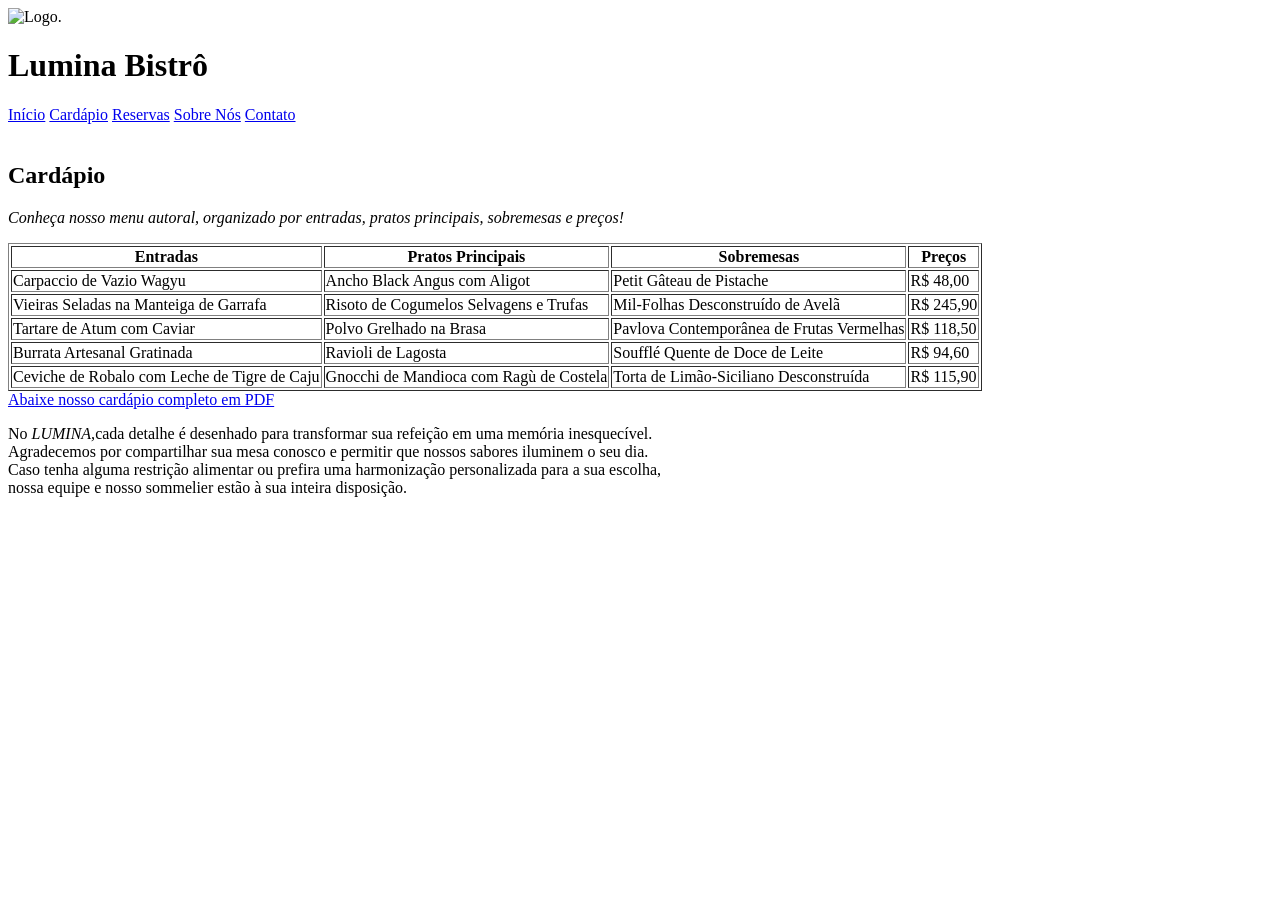
==== cardapio.html @ 1600accd "Estrutura HTML de partida" ====
<!DOCTYPE html>
<html lang="pt-BR">
<head>
    <meta charset="UTF-8">
    <meta name="viewport" content="width=device-width, initial-scale=1.0">
    <title>Lumina Bistrô - Cardápio</title>
</head>
<body>
    <img src="watermarked_img_9049578349923323632.jpg" alt="Logo." width="150">
    <header>
        <h1>Lumina Bistrô</h1>
        <nav>
            <a href="index.html">Início</a>
            <a href="cardapio.html">Cardápio</a>
            <a href="reservas.html">Reservas</a>
            <a href="sobre.html">Sobre Nós</a>
            <a href="contato.html">Contato</a>
        </nav>
        <br>
    </header>

     <main>
        <section>
            <h2>Cardápio</h2>
            <p>
                <i>Conheça nosso menu autoral, organizado por entradas, pratos principais, sobremesas e preços!</i>
            </p>
            <table border="1">
                <thead>
                    <tr>
                        <th>Entradas</th>
                        <th>Pratos Principais</th>
                        <th>Sobremesas</th>
                        <th>Preços</th>
                    </tr>
                </thead>
                <tbody>
                    <tr>
                        <td>Carpaccio de Vazio Wagyu</td>
                        <td>Ancho Black Angus com Aligot</td>
                        <td>Petit Gâteau de Pistache</td>
                        <td>R$ 48,00</td>
                    
                    </tr>
                    <tr>
                        <td>Vieiras Seladas na Manteiga de Garrafa</td>
                        <td>Risoto de Cogumelos Selvagens e Trufas</td>
                        <td>Mil-Folhas Desconstruído de Avelã</td>
                        <td>R$ 245,90</td>
                    
                    </tr>
                    <tr>
                        <td>Tartare de Atum com Caviar</td>
                        <td>Polvo Grelhado na Brasa</td>
                        <td>Pavlova Contemporânea de Frutas Vermelhas</td>
                        <td>R$ 118,50</td>
                    
                    </tr>
                    <tr>
                        <td>Burrata Artesanal Gratinada</td>
                        <td>Ravioli de Lagosta</td>
                        <td>Soufflé Quente de Doce de Leite</td>
                        <td>R$ 94,60</td>
                    
                    </tr>
                    <tr>
                        <td>Ceviche de Robalo com Leche de Tigre de Caju</td>
                        <td>Gnocchi de Mandioca com Ragù de Costela</td>
                        <td>Torta de Limão-Siciliano Desconstruída</td>
                        <td>R$ 115,90</td>
                    
                    </tr>
    
                </tbody>
            </table>
            <a href="cardapio_lumina_bistro_completo.pdf" download>Abaixe nosso cardápio completo em PDF</a>
        </section>
    </main>
    <p>
        No <i>LUMINA,</i>cada detalhe é desenhado para transformar sua refeição em uma memória inesquecível.<br> Agradecemos por compartilhar sua mesa conosco e permitir que nossos sabores iluminem o seu dia. <br>Caso tenha alguma restrição alimentar ou prefira uma harmonização personalizada para a sua escolha,<br> nossa equipe e nosso sommelier estão à sua inteira disposição.
    </p>
</body>
</html>
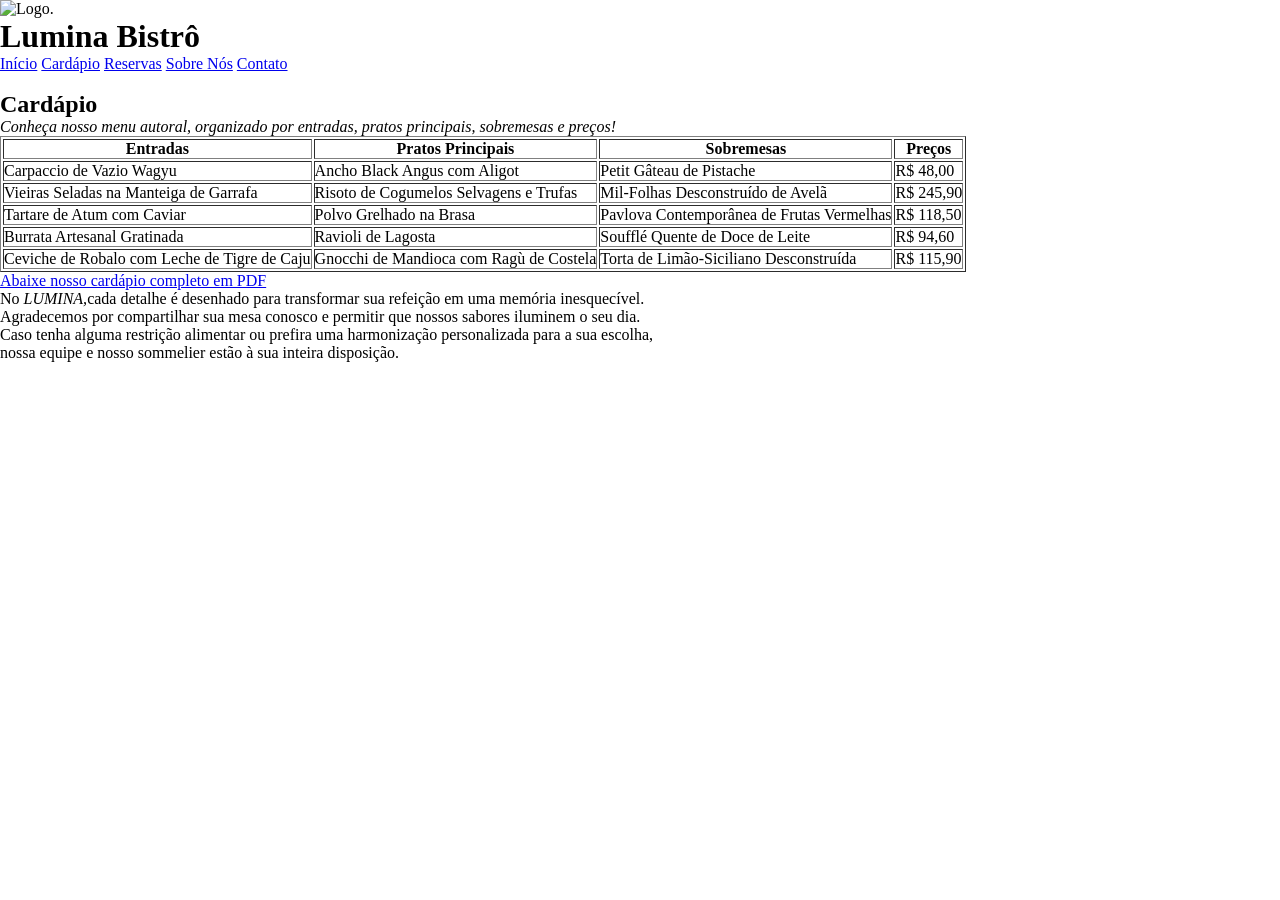
==== commit 8412777a: "Reset universal e conexão do style.css" ====
--- a/cardapio.html
+++ b/cardapio.html
@@ -4,6 +4,7 @@
     <meta charset="UTF-8">
     <meta name="viewport" content="width=device-width, initial-scale=1.0">
     <title>Lumina Bistrô - Cardápio</title>
+     <link rel="stylesheet" href="style.css">
 </head>
 <body>
     <img src="watermarked_img_9049578349923323632.jpg" alt="Logo." width="150">
--- a/style.css
+++ b/style.css
@@ -0,0 +1,7 @@
+/* Reseta estilos padrões */
+* {
+    margin: 0;
+    padding: 0;
+    box-sizing: border-box;
+}
+
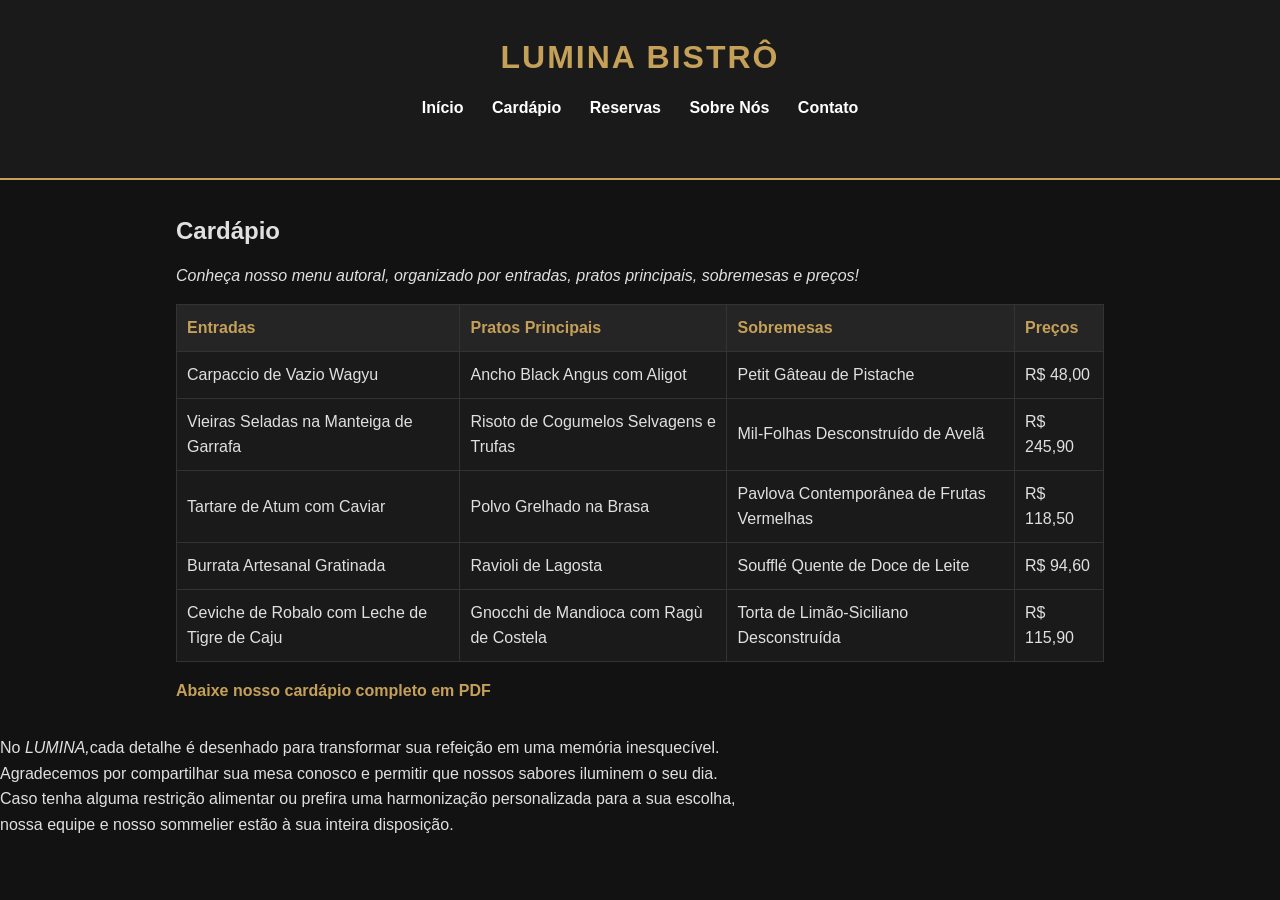
==== commit 1277c4fa: "Seletores de tag" ====
--- a/cardapio.html
+++ b/cardapio.html
@@ -7,7 +7,6 @@
      <link rel="stylesheet" href="style.css">
 </head>
 <body>
-    <img src="watermarked_img_9049578349923323632.jpg" alt="Logo." width="150">
     <header>
         <h1>Lumina Bistrô</h1>
         <nav>
--- a/style.css
+++ b/style.css
@@ -5,3 +5,92 @@
     box-sizing: border-box;
 }
 
+/* Seletor de TAG */
+body {
+    font-family: Arial, Helvetica, sans-serif;
+    color: #e0e0e0;
+    background-color: #121212;
+    line-height: 1.6;
+}
+
+h1 {
+    font-size: 32px;
+}
+
+h2 {
+    font-size: 24px;
+    margin-bottom: 12px;
+}
+
+p {
+    margin-bottom: 16px;
+}
+
+a {
+    text-decoration: none;
+    color: #c5a059;
+    font-weight: bold;
+}
+
+header {
+    background-color: #1a1a1a;
+    border-bottom: 2px solid #c5a059;
+    color: #ffffff;
+    padding: 32px 16px;
+    text-align: center;
+}
+
+header h1 {
+    color: #c5a059;
+    letter-spacing: 2px;
+    text-transform: uppercase;
+    margin-bottom: 12px;
+}
+
+nav ul {
+    list-style: none;
+}
+
+nav li {
+    display: inline-block;
+    margin: 0 12px;
+}
+
+nav a {
+    color: #ffffff;
+    font-weight: bold;
+    padding: 6px 12px;
+}
+
+main {
+    max-width: 960px;
+    margin: 0 auto;
+    padding: 32px 16px;
+}
+
+table {
+    width: 100%;
+    margin-bottom: 16px;
+    border-collapse: collapse;
+    background-color: #1a1a1a;
+}
+
+th, td {
+    padding: 10px;
+    border: 1px solid #333;
+    text-align: left;
+}
+
+th {
+    background-color: #252525;
+    color: #c5a059;
+}
+
+footer {
+    background-color: #1a1a1a;
+    border-top: 1px solid #333;
+    color: #888888;
+    text-align: center;
+    padding: 24px 16px;
+    margin-top: 24px;
+}
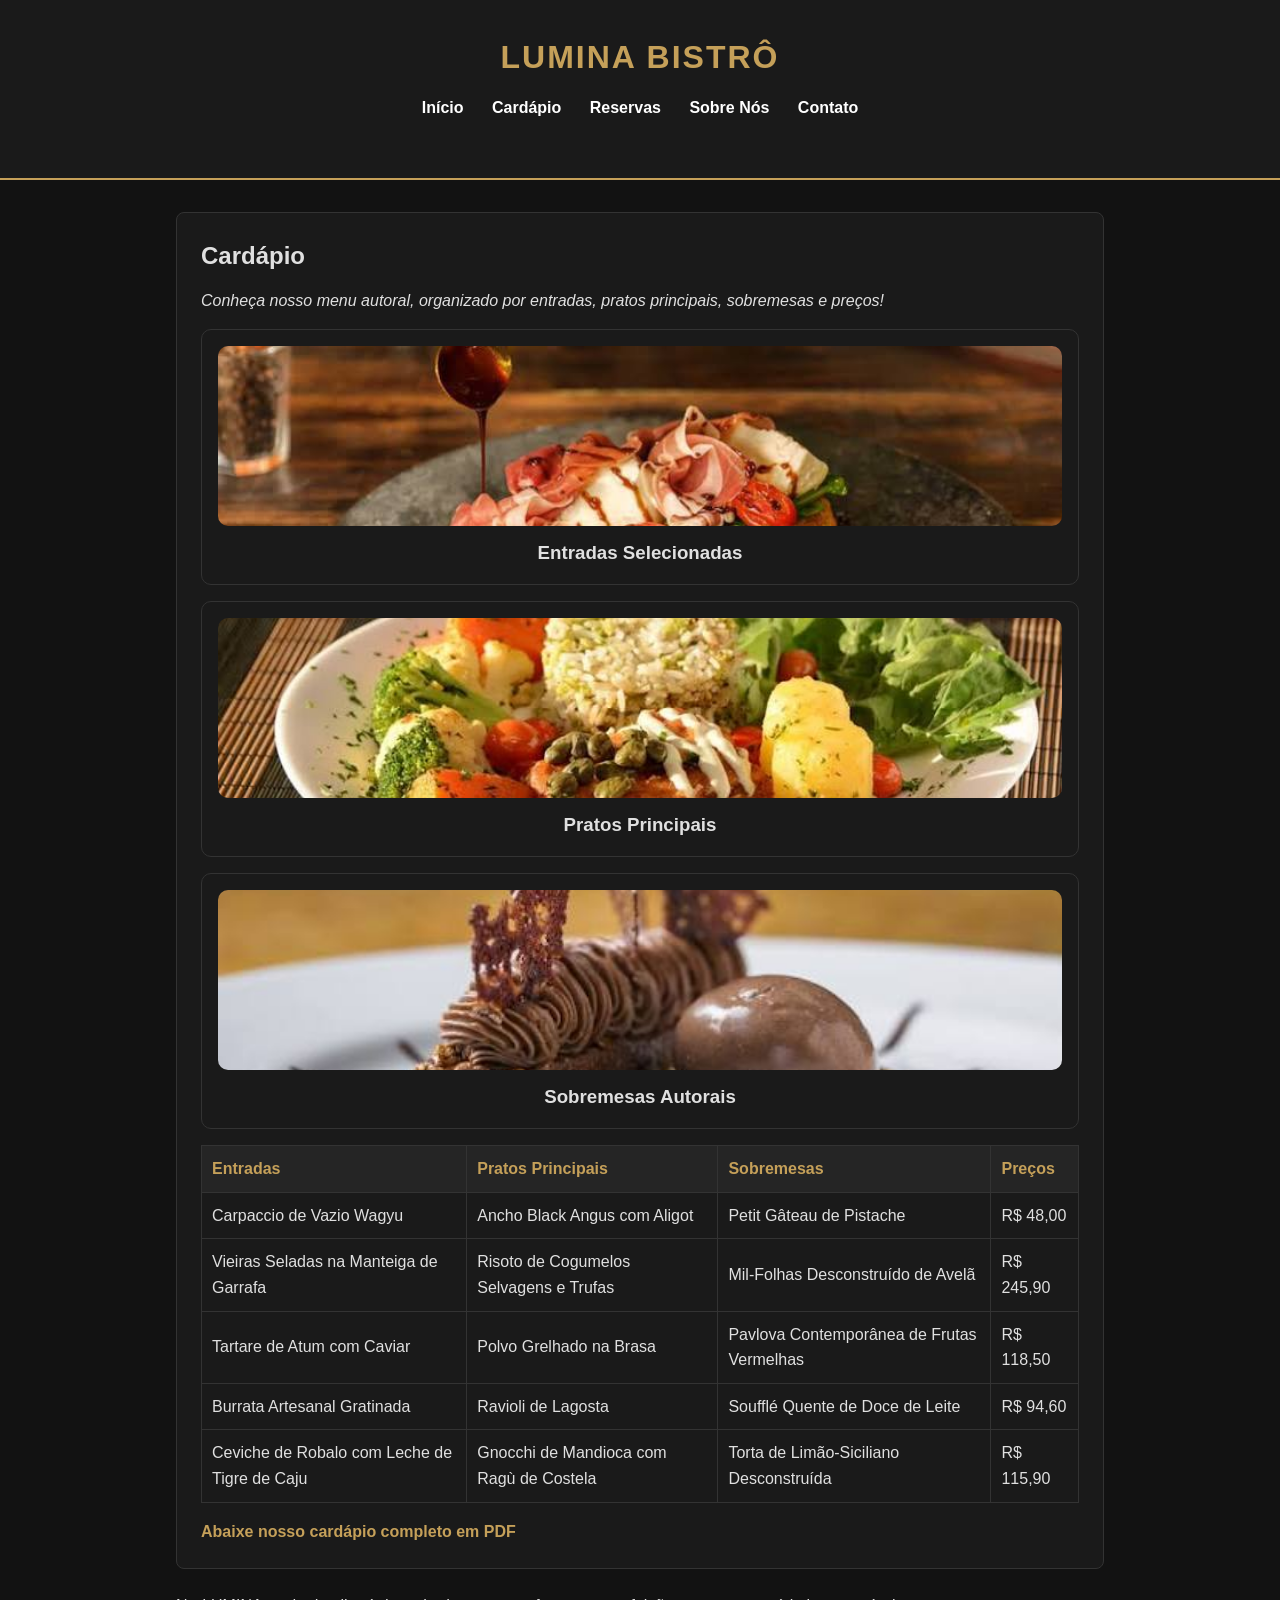
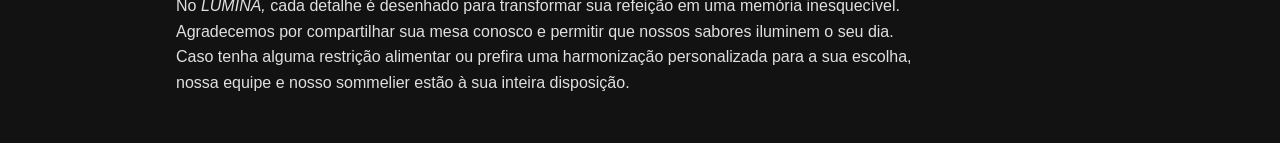
==== commit c9810d78: "Seletores de classe e imagem de fundo (classe + ID)" ====
--- a/cardapio.html
+++ b/cardapio.html
@@ -4,7 +4,7 @@
     <meta charset="UTF-8">
     <meta name="viewport" content="width=device-width, initial-scale=1.0">
     <title>Lumina Bistrô - Cardápio</title>
-     <link rel="stylesheet" href="style.css">
+    <link rel="stylesheet" href="style.css">
 </head>
 <body>
     <header>
@@ -19,12 +19,30 @@
         <br>
     </header>
 
-     <main>
-        <section>
+    <main>
+        <section id="cardapio">
             <h2>Cardápio</h2>
             <p>
                 <i>Conheça nosso menu autoral, organizado por entradas, pratos principais, sobremesas e preços!</i>
             </p>
+
+            <!-- AQUI ESTÃO OS BLOCOS QUE CHAMAM AS IMAGENS VIA CSS -->
+            <div class="card">
+                <div class="foto" id="foto-entrada"></div>
+                <h3>Entradas Selecionadas</h3>
+            </div>
+
+            <div class="card">
+                <div class="foto" id="foto-principal"></div>
+                <h3>Pratos Principais</h3>
+            </div>
+
+            <div class="card">
+                <div class="foto" id="foto-sobremesa"></div>
+                <h3>Sobremesas Autorais</h3>
+            </div>
+            <!-- FIM DOS BLOCOS DE IMAGEM -->
+
             <table border="1">
                 <thead>
                     <tr>
@@ -40,44 +58,43 @@
                         <td>Ancho Black Angus com Aligot</td>
                         <td>Petit Gâteau de Pistache</td>
                         <td>R$ 48,00</td>
-                    
                     </tr>
                     <tr>
                         <td>Vieiras Seladas na Manteiga de Garrafa</td>
                         <td>Risoto de Cogumelos Selvagens e Trufas</td>
                         <td>Mil-Folhas Desconstruído de Avelã</td>
                         <td>R$ 245,90</td>
-                    
                     </tr>
                     <tr>
                         <td>Tartare de Atum com Caviar</td>
                         <td>Polvo Grelhado na Brasa</td>
                         <td>Pavlova Contemporânea de Frutas Vermelhas</td>
                         <td>R$ 118,50</td>
-                    
                     </tr>
                     <tr>
                         <td>Burrata Artesanal Gratinada</td>
                         <td>Ravioli de Lagosta</td>
                         <td>Soufflé Quente de Doce de Leite</td>
                         <td>R$ 94,60</td>
-                    
                     </tr>
                     <tr>
                         <td>Ceviche de Robalo com Leche de Tigre de Caju</td>
                         <td>Gnocchi de Mandioca com Ragù de Costela</td>
                         <td>Torta de Limão-Siciliano Desconstruída</td>
                         <td>R$ 115,90</td>
-                    
                     </tr>
-    
                 </tbody>
             </table>
+
             <a href="cardapio_lumina_bistro_completo.pdf" download>Abaixe nosso cardápio completo em PDF</a>
         </section>
+
+        <p>
+            No <i>LUMINA,</i> cada detalhe é desenhado para transformar sua refeição em uma memória inesquecível.<br> 
+            Agradecemos por compartilhar sua mesa conosco e permitir que nossos sabores iluminem o seu dia. <br>
+            Caso tenha alguma restrição alimentar ou prefira uma harmonização personalizada para a sua escolha,<br> 
+            nossa equipe e nosso sommelier estão à sua inteira disposição.
+        </p>
     </main>
-    <p>
-        No <i>LUMINA,</i>cada detalhe é desenhado para transformar sua refeição em uma memória inesquecível.<br> Agradecemos por compartilhar sua mesa conosco e permitir que nossos sabores iluminem o seu dia. <br>Caso tenha alguma restrição alimentar ou prefira uma harmonização personalizada para a sua escolha,<br> nossa equipe e nosso sommelier estão à sua inteira disposição.
-    </p>
 </body>
 </html>
--- a/style.css
+++ b/style.css
@@ -93,4 +93,105 @@
     text-align: center;
     padding: 24px 16px;
     margin-top: 24px;
+}
+
+.card {
+    background-color: #1a1a1a;
+    border: 1px solid #333;
+    border-radius: 10px;
+    padding: 16px;
+    margin-bottom: 16px;
+    text-align: center;
+}
+
+.foto {
+    background-color: #333;
+    background-size: cover;
+    background-position: center;
+    height: 180px;
+    border-radius: 10px;
+    margin-bottom: 12px;
+}
+
+.formulario {
+    margin-top: 16px;
+}
+
+.campo {
+    margin-bottom: 16px;
+}
+
+.rotulo {
+    display: block;
+    font-weight: bold;
+    margin-bottom: 6px;
+    color: #c5a059;
+}
+
+.entrada {
+    width: 100%;
+    padding: 10px;
+    border: 1px solid #333;
+    border-radius: 10px;
+    font-size: 15px;
+    background-color: #252525;
+    color: #ffffff;
+}
+
+.botao-enviar {
+    background-color: #c5a059;
+    color: #121212;
+    border: none;
+    padding: 12px 24px;
+    font-size: 16px;
+    font-weight: bold;
+    border-radius: 10px;
+    cursor: pointer;
+    width: 100%;
+}
+
+/* Seletor de ID */
+#inicio {
+    padding: 24px 0;
+}
+
+#galeria {
+    padding: 24px 0;
+}
+
+#cardapio {
+    background-color: #1a1a1a;
+    border-radius: 8px;
+    padding: 24px;
+    margin-bottom: 24px;
+    border: 1px solid #333;
+}
+
+#reservas {
+    background-color: #1a1a1a;
+    border-radius: 8px;
+    padding: 24px;
+    margin-bottom: 24px;
+    border: 1px solid #333;
+}
+
+#sobre {
+    padding: 24px 0;
+}
+
+#contato {
+    padding: 24px 0;
+}
+
+/* Fotos usando as imagens de fundo do CSS do mesmo jeito do professor */
+#foto-entrada {
+    background-image: url("entrada.jpg");
+}
+
+#foto-principal {
+    background-image: url("prato-principal.jpg");
+}
+
+#foto-sobremesa {
+    background-image: url("sobremesa.jpg");
 }
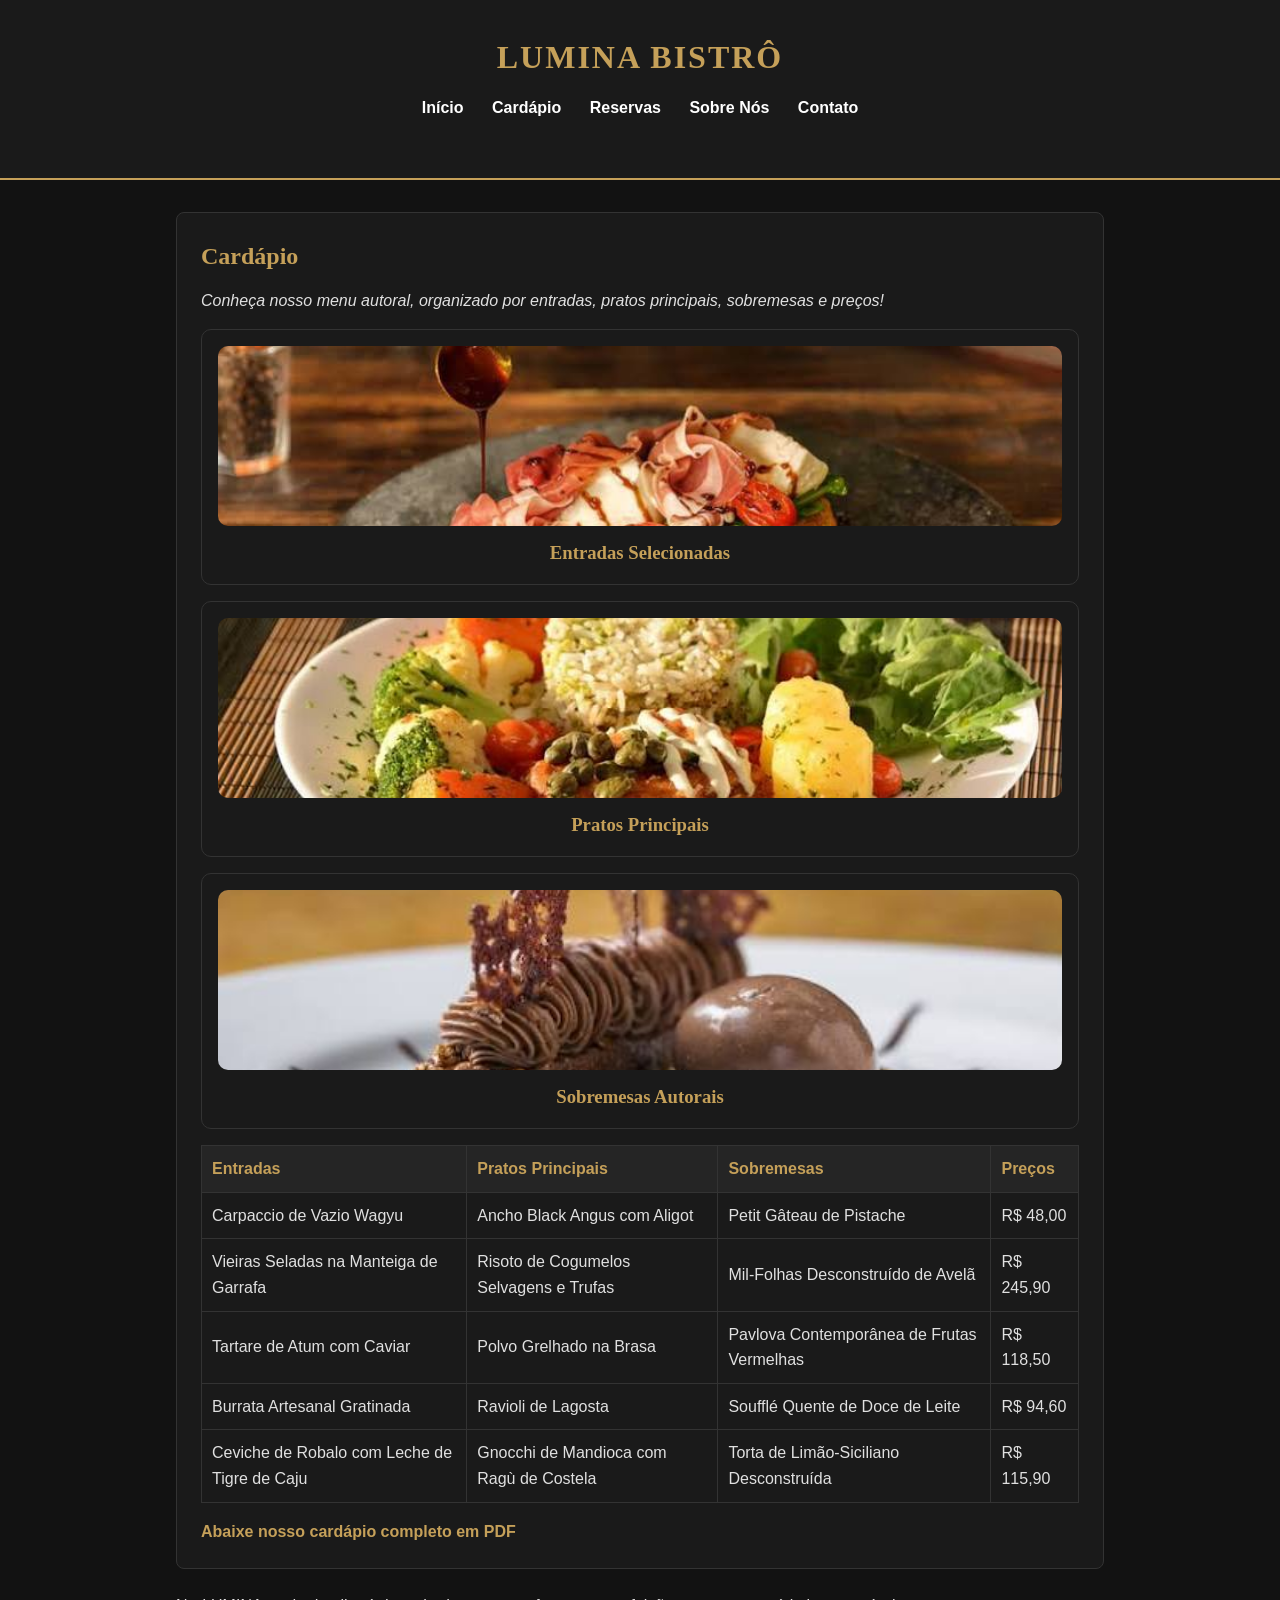
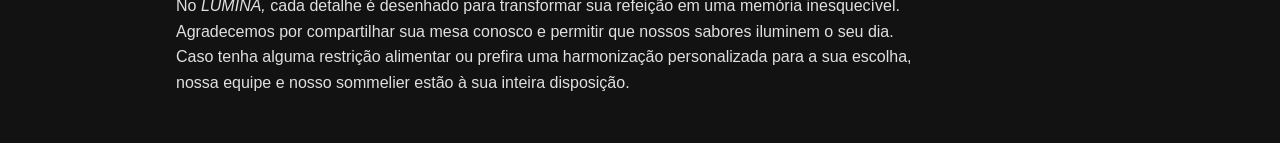
==== commit 6cb946ee: "Validação W3C concluída" ====
--- a/cardapio.html
+++ b/cardapio.html
@@ -43,7 +43,7 @@
             </div>
             <!-- FIM DOS BLOCOS DE IMAGEM -->
 
-            <table border="1">
+            <table>
                 <thead>
                     <tr>
                         <th>Entradas</th>
--- a/style.css
+++ b/style.css
@@ -1,4 +1,4 @@
-/* Reseta estilos padrões */
+/* Seletor Universal */
 * {
     margin: 0;
     padding: 0;
@@ -95,6 +95,7 @@
     margin-top: 24px;
 }
 
+/* Seletor de Classe */
 .card {
     background-color: #1a1a1a;
     border: 1px solid #333;
@@ -183,7 +184,7 @@
     padding: 24px 0;
 }
 
-/* Fotos usando as imagens de fundo do CSS do mesmo jeito do professor */
+/* Fotos*/
 #foto-entrada {
     background-image: url("entrada.jpg");
 }
@@ -194,4 +195,71 @@
 
 #foto-sobremesa {
     background-image: url("sobremesa.jpg");
+}
+
+/*FORMULÁRIO DE RESERVAS*/
+.formulario {
+    max-width: 600px;
+    margin: 20px auto 0 auto;
+}
+
+.campo {
+    margin-bottom: 20px;
+    text-align: left;
+}
+
+.campo-duplo {
+    display: flex;
+    gap: 15px;
+}
+
+.campo-duplo .campo {
+    flex: 1;
+}
+
+.rotulo {
+    display: block;
+    font-size: 14px;
+    font-weight: bold;
+    color: #c5a059;
+    margin-bottom: 8px;
+}
+
+.entrada {
+    width: 100%;
+    padding: 12px 15px;
+    background-color: #121212;
+    border: 1px solid #333333;
+    border-radius: 6px;
+    color: #ffffff;
+    font-size: 15px;
+    box-sizing: border-box;
+}
+
+.entrada:focus {
+    outline: none;
+    border-color: #c5a059;
+}
+
+.botao-enviar {
+    width: 100%;
+    padding: 14px;
+    background-color: #c5a059;
+    color: #121212;
+    border: none;
+    border-radius: 6px;
+    font-size: 16px;
+    font-weight: bold;
+    cursor: pointer;
+    margin-top: 10px;
+}
+
+.botao-enviar:hover {
+    background-color: #e0b86c;
+}
+
+/*Seletor Compartilhada*/
+h1, h2, h3 {
+    font-family: Georgia, 'Times New Roman', serif;
+    color: #c5a059;
 }
